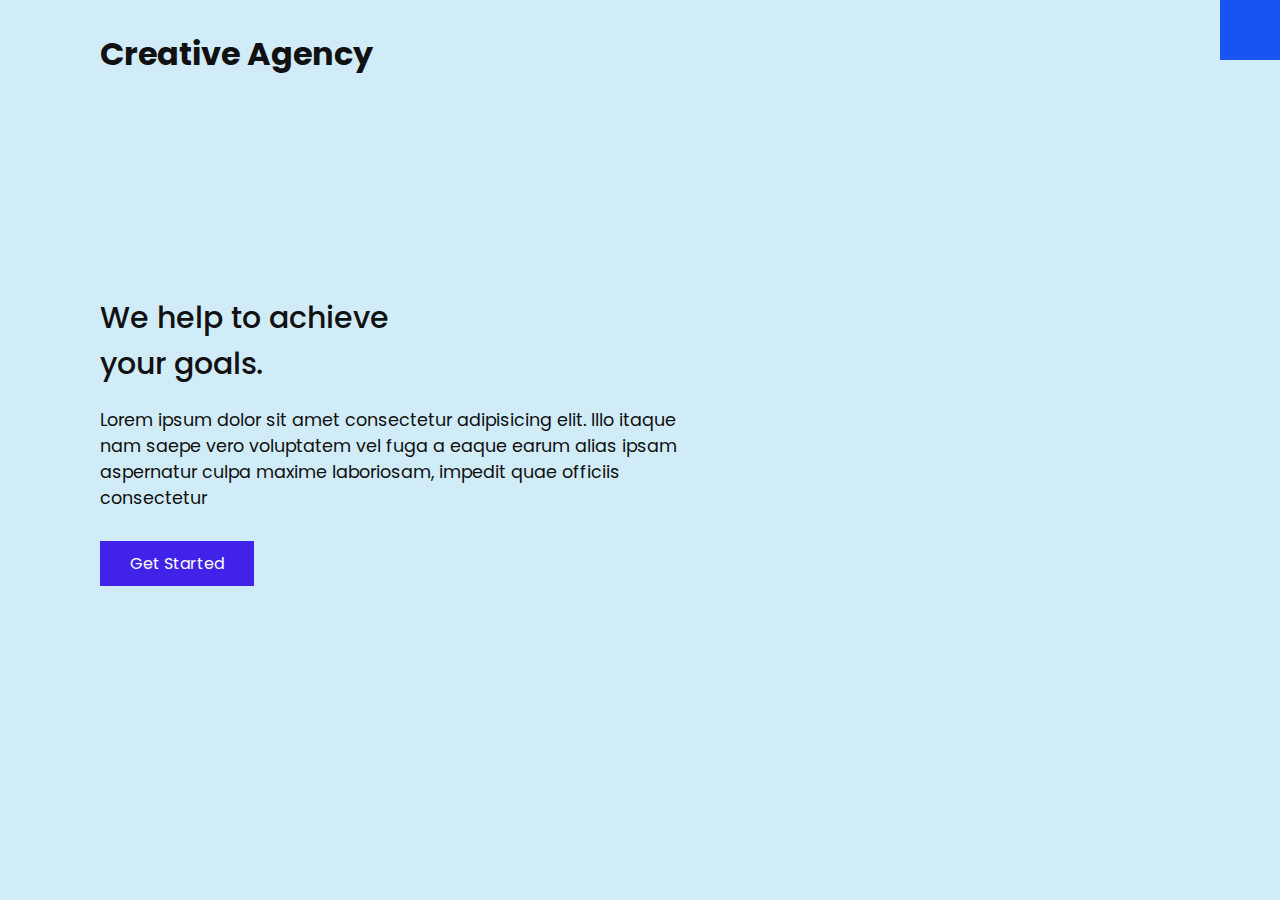
==== index.html @ d49e2a05 "Add files via upload" ====
<!DOCTYPE html>
<html lang="en">
  <head>
    <meta charset="UTF-8" />
    <meta http-equiv="X-UA-Compatible" content="IE=edge" />
    <meta name="viewport" content="width=device-width, initial-scale=1.0" />
    <link rel="stylesheet" href="styles.css" />
    <title>Creative Agency</title>
  </head>
  <body>
    <header>
      <div class="logo">Creative Agency</div>
      <div class="toggle"></div>
      <div class="navigation">
        <ul>
          <li><a href="index.html">Home</a></li>
          <li><a href="services.html">Services</a></li>
          <li><a href="work.html">Work</a></li>
          <li><a href="contact.html">Contact</a></li>
        </ul>
        <div class="social-bar">
          <ul>
            <li>
              <a href="https://facebook.com">
                <img src="images/facebook.png" target="_blank" alt="" />
              </a>
            </li>
            <li>
              <a href="https://twitter.com">
                <img src="images/twitter.png" target="_blank" alt="" />
              </a>
            </li>
            <li>
              <a href="https://instagram.com">
                <img src="images/instagram.png" target="_blank" alt="" />
              </a>
            </li>
          </ul>
          <a href="mailto:you@email.com" class="email-icon">
            <img src="images/email.png" alt="" />
          </a>
        </div>
      </div>
    </header>

    <section class="home">
      <img src="images/home-img.jpg" class="home-img" alt="" />
      <div class="home-content">
        <h1>
          We help to achieve <br />
          your goals.
        </h1>
        <p>
          Lorem ipsum dolor sit amet consectetur adipisicing elit. Illo itaque
          nam saepe vero voluptatem vel fuga a eaque earum alias ipsam
          aspernatur culpa maxime laboriosam, impedit quae officiis consectetur
        </p>
        <a href="contact.html" class="btn">Get Started</a>
      </div>
    </section>

    <script src="fun.js"></script>
  </body>
</html>
---- styles.css ----
@import url('https://fonts.googleapis.com/css?family=Poppins:200,300,400,500,600,700,800,900&display=swap');

:root {
  --primary-color: #f60f20;
  --secondary-color: #1b206e;
}

/* BASE STYLES */
* {
  box-sizing: border-box;
  margin: 0;
  padding: 0;
}

html,
body {
  font-family: 'Poppins', sans-serif;
  color: #111;
  background-color: rgba(149, 211, 240, 0.25);
}

h1 {
  font-size: 30px;
  font-weight: 500;
}

p {
  margin: 20px 0 10px;
  font-size: 1.1rem;
}

section {
  display: flex;
  flex-direction: column;
  height: 100vh;
  align-items: center;
  padding: 100px;
  margin-top: 60px;
}

section.home {
  flex-direction: row;
  margin-top: 0;
}

/* BUTTON */
.btn {
  cursor: pointer;
  display: inline-block;
  background-color: rgb(64, 34, 233);
  color: #fff;
  text-decoration: none;
  padding: 10px 30px;
  margin: 20px 0;
  border: 0;
}

.btn:hover {
  transform: scale(0.98);
}

.logo {
  position: absolute;
  top: 30px;
  left: 100px;
  font-size: 2rem;
  font-weight: 700;
  z-index: 20;
}

/* TOGGLE */
.toggle {
  position: fixed;
  top: 0;
  right: 0;
  width: 60px;
  height: 60px;
  background:url(../images/menu.png);
  background-color: rgb(24, 83, 243);
  background-size: 30px;
  background-position: center;
  background-repeat: no-repeat;
  z-index: 20;
  cursor: pointer;
}

.toggle.active {
  background: var(--primary-color) url(../images/close.png);
  background-size: 25px;
  background-position: center;
  background-repeat: no-repeat;
}

/* NAVIGATION */
.navigation {
  position: fixed;
  top: 0;
  left: 100%;
  width: 100%;
  height: 100%;
  background-color: #fff;
  z-index: 15;
  display: flex;
  justify-content: center;
  align-items: center;
}

.navigation.active {
  left: 0;
}

.navigation ul {
  position: relative;
}

.navigation ul li {
  position: relative;
  list-style: none;
  text-align: center;
}

.navigation ul li a {
  font-size: 2.2rem;
  color: #111;
  text-decoration: none;
  font-weight: 300;
}

.navigation ul li a:hover {
  color: var(--primary-color);
}

.navigation .social-bar {
  position: absolute;
  top: 0;
  left: 0;
  width: 60px;
  height: 100%;
  display: flex;
  justify-content: center;
  align-items: center;
}

.navigation .social-bar a {
  display: inline-block;
  transform: scale(0.5);
}

.navigation .email-icon {
  position: absolute;
  bottom: 20px;
  transform: scale(0.5);
}

/* HOMEPAGE */
.home-content {
  position: relative;
  z-index: 10;
  max-width: 600px;
}

.home-img {
  position: absolute;
  bottom: 0;
  right: 0;
  height: 110%;
}

/* SERVICES PAGE */
.services {
  margin-top: 40px;
  display: grid;
  grid-template-columns: repeat(3, 1fr);
  gap: 40px;
  text-align: center;
}

.services .service {
  padding: 30px;
}

.services .service:hover {
  box-shadow: 0 10px 30px rgba(0, 0, 0, 0.1);
}

.services .service h2 {
  font-size: 24px;
  font-weight: 500;
  margin-top: 20px;
  color: var(--secondary-color);
}

.services .service .icon img {
  max-width: 100px;
}

/* WORK PAGE */
.portfolio {
  display: flex;
  flex-wrap: wrap;
  justify-content: center;
  margin-top: 20px;
}

.portfolio .item {
  position: relative;
  width: 300px;
  height: 300px;
  margin: 5px;
}

.portfolio .item img {
  width: 100%;
  height: 100%;
}

.portfolio .item .action {
  position: absolute;
  top: 0;
  left: 0;
  width: 100%;
  height: 100%;
  background: rgba(0, 0, 0, 0.8);
  display: flex;
  justify-content: center;
  align-items: center;
  opacity: 0;
  transition: 0.5s;
}

.portfolio .item:hover .action {
  opacity: 1;
}

.portfolio .item .action a {
  display: inline-block;
  color: #fff;
  text-decoration: none;
  border: 1px solid #fff;
  padding: 5px 15px;
}

/* CONTACT */
.contact {
  position: relative;
  width: 100%;
  margin-top: 50px;
  display: flex;
  justify-content: space-between;
  align-items: flex-start;
}

.contact-form {
  position: relative;
  background: #f9f9f9;
  width: calc(100% - 400px);
  padding: 60px 40px 20px;
}

.contact-form form {
  width: 100%;
}

.contact-form .row {
  width: 100%;
  display: flex;
}

.contact-form .input50 {
  width: 50%;
  margin: 0 10px;
}

.contact-form .input100 {
  width: 100%;
  margin: 0 10px;
}

.contact-form .row input,
.contact-form .row textarea {
  position: relative;
  border: 1px solid rgba(0, 0, 0, 0.2);
  color: #111;
  background: transparent;
  width: 100%;
  padding: 10px;
  outline: none;
  font-size: 16px;
  font-weight: 300;
  margin: 10px 0;
  resize: none;
}

.contact-form .row textarea {
  height: 150px;
}

.contact-form .row input[type='submit'] {
  background-color: var(--secondary-color);
  color: #fff;
  margin: 0;
  text-transform: uppercase;
  letter-spacing: 2px;
  font-weight: 300;
  border: 0;
  cursor: pointer;
}

.contact-info {
  width: 350px;
  background: #f9f9f9;
  padding: 60px 40px 20px;
}

.contact-info .info-box {
  display: flex;
  align-items: flex-start;
  margin-bottom: 40px;
}

.contact-info .info-box .contact-icon {
  width: 20px;
  margin-right: 40px;
}

.contact-info .info-box .details h4 {
  color: var(--secondary-color);
}

.contact-info .info-box .details p,
.contact-info .info-box .details a {
  color: #111;
}

@media (max-width: 1068px) {
  .home-img {
    display: none;
  }

  .logo {
    top: 10px;
    left: 40px;
    font-size: 1.5rem;
  }

  section {
    padding: 100px 40px;
  }

  .navigation ul li a {
    font-size: 2rem;
  }

  .services {
    grid-template-columns: repeat(2, 1fr);
  }

  .contact {
    flex-direction: column;
  }

  .contact-form {
    width: 100%;
    padding: 30px 30px 20px;
  }

  .contact-form .row {
    flex-direction: column;
  }

  .contact-form .input50,
  .contact-form .input100 {
    width: 100%;
    margin: 0;
  }

  .contact-info {
    width: 100%;
    margin-top: 20px;
    padding: 30px 30px 20px;
  }
}

@media (max-width: 768px) {
  .services {
    grid-template-columns: 1fr;
  }

  .services .service {
    box-shadow: 0 10px 30px rgba(0, 0, 0, 0.1);
  }
}
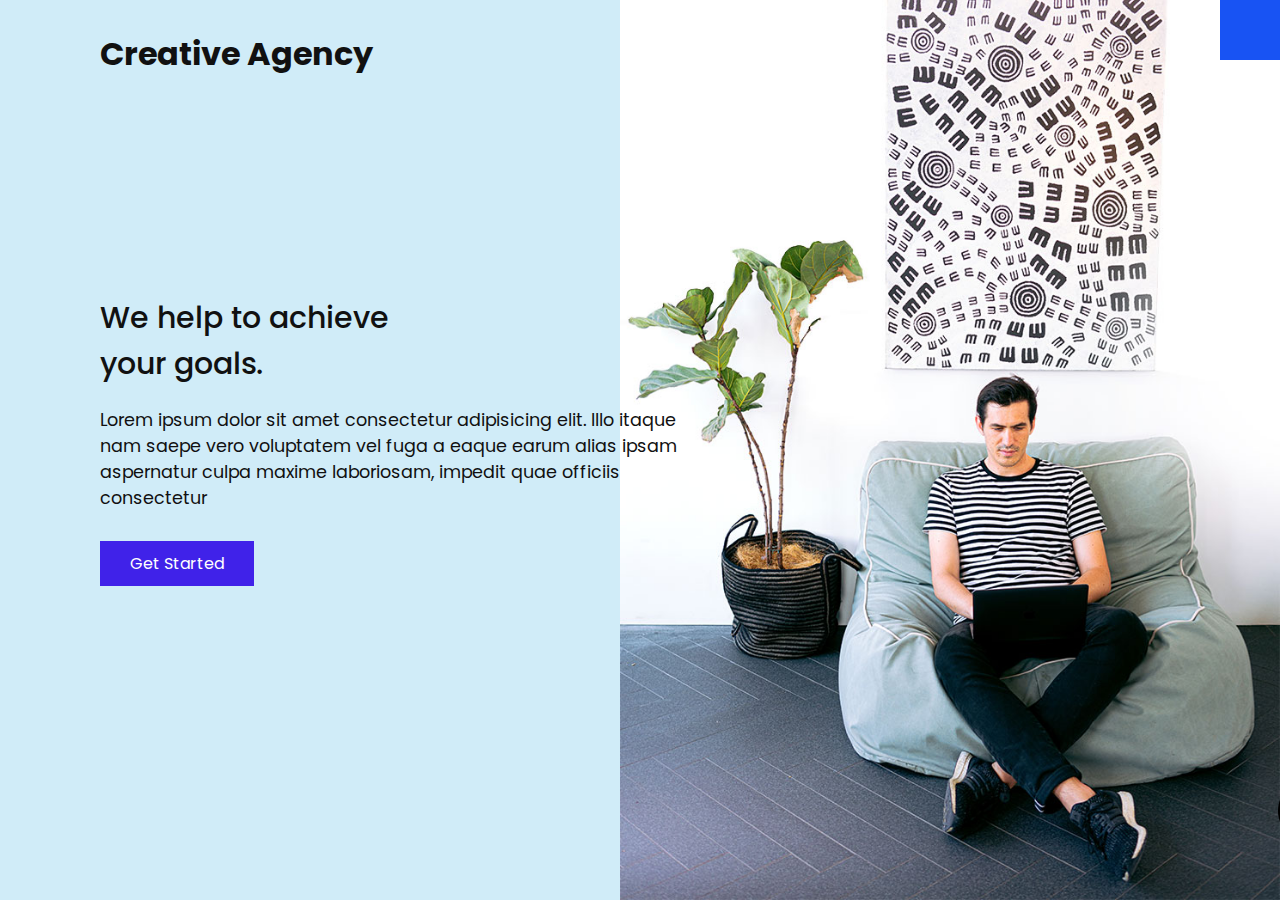
==== commit 24be927e: "Add files via upload" ====
--- a/index.html
+++ b/index.html
@@ -22,29 +22,29 @@
           <ul>
             <li>
               <a href="https://facebook.com">
-                <img src="images/facebook.png" target="_blank" alt="" />
+                <img src="facebook.png" target="_blank" alt="" />
               </a>
             </li>
             <li>
               <a href="https://twitter.com">
-                <img src="images/twitter.png" target="_blank" alt="" />
+                <img src="twitter.png" target="_blank" alt="" />
               </a>
             </li>
             <li>
               <a href="https://instagram.com">
-                <img src="images/instagram.png" target="_blank" alt="" />
+                <img src="instagram.png" target="_blank" alt="" />
               </a>
             </li>
           </ul>
           <a href="mailto:you@email.com" class="email-icon">
-            <img src="images/email.png" alt="" />
+            <img src="email.png" alt="" />
           </a>
         </div>
       </div>
     </header>
 
     <section class="home">
-      <img src="images/home-img.jpg" class="home-img" alt="" />
+      <img src="home-img.jpg" class="home-img" alt="" />
       <div class="home-content">
         <h1>
           We help to achieve <br />
